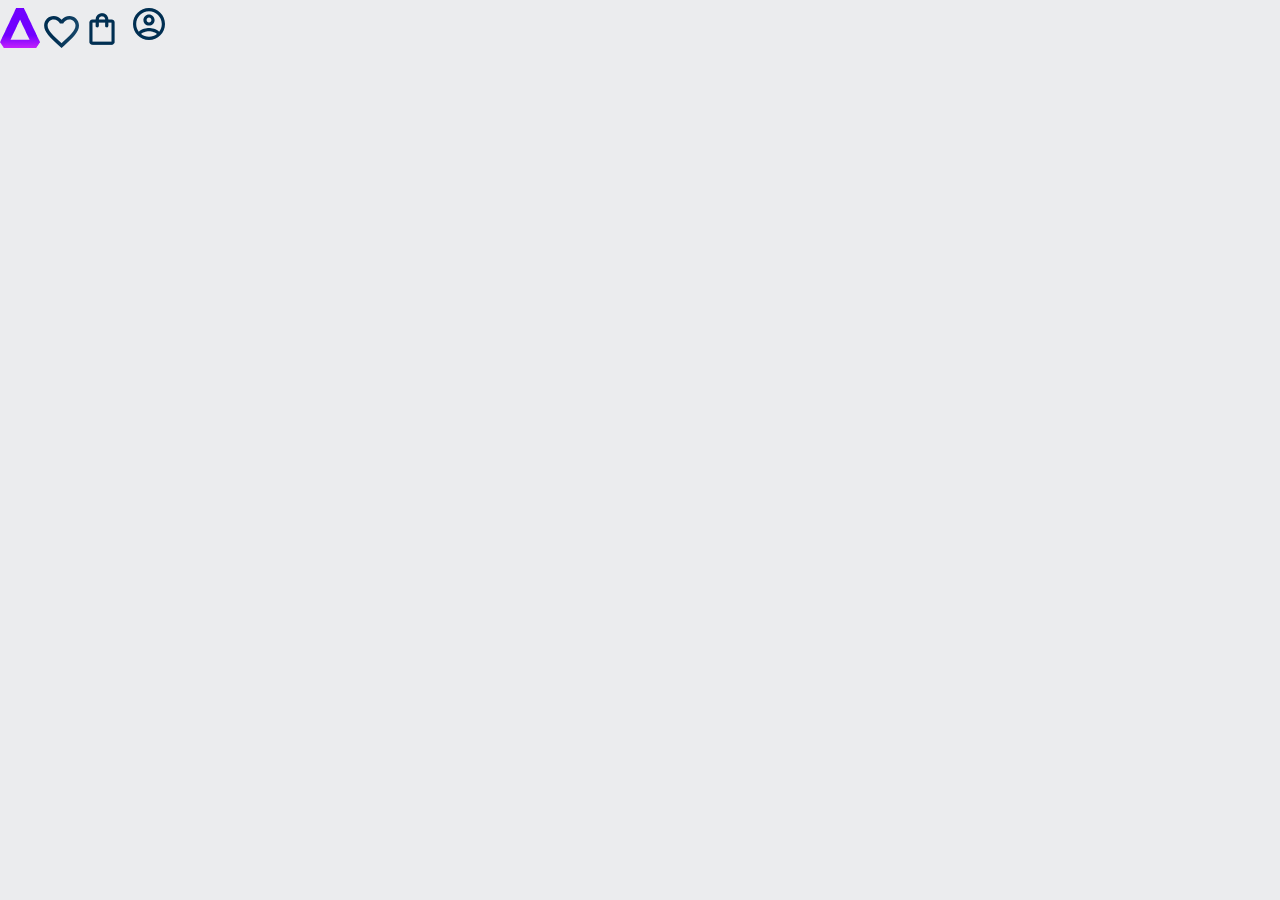
==== index.html @ 235c98c6 "inicio do projeto" ====
<!DOCTYPE html>
<html lang="pt-br">
<head>
    <meta charset="UTF-8">
    <meta http-equiv="X-UA-Compatible" content="IE=edge">
    <meta name="viewport" content="width=device-width, initial-scale=1.0">
    <title>Energia Solar e Eólica</title>
    <link rel="stylesheet" href="./reset.css">
    <link rel="stylesheet" href="./estilos.css">
</head>
<body>
    <header class="cabecalho">
       <span class="cabecalho_menu-hamburger"></span>
       <img src="./img/Polygon 1 (Stroke).png" alt="logo">
       <a href="#"><img src="./img/Favoritos.svg" alt=""></a>
       <a href="#"><img src="./img/Sacola.png" alt=""></a>
       <a href="#"><img src="./img/Usuário.svg" alt=""></a>

    </header>
    
</body>
</html>
---- estilos.css ----
:root{
    --plano-de-fundo:#EBECEE;

}


body{
    background-color:var(--plano-de-fundo);
}
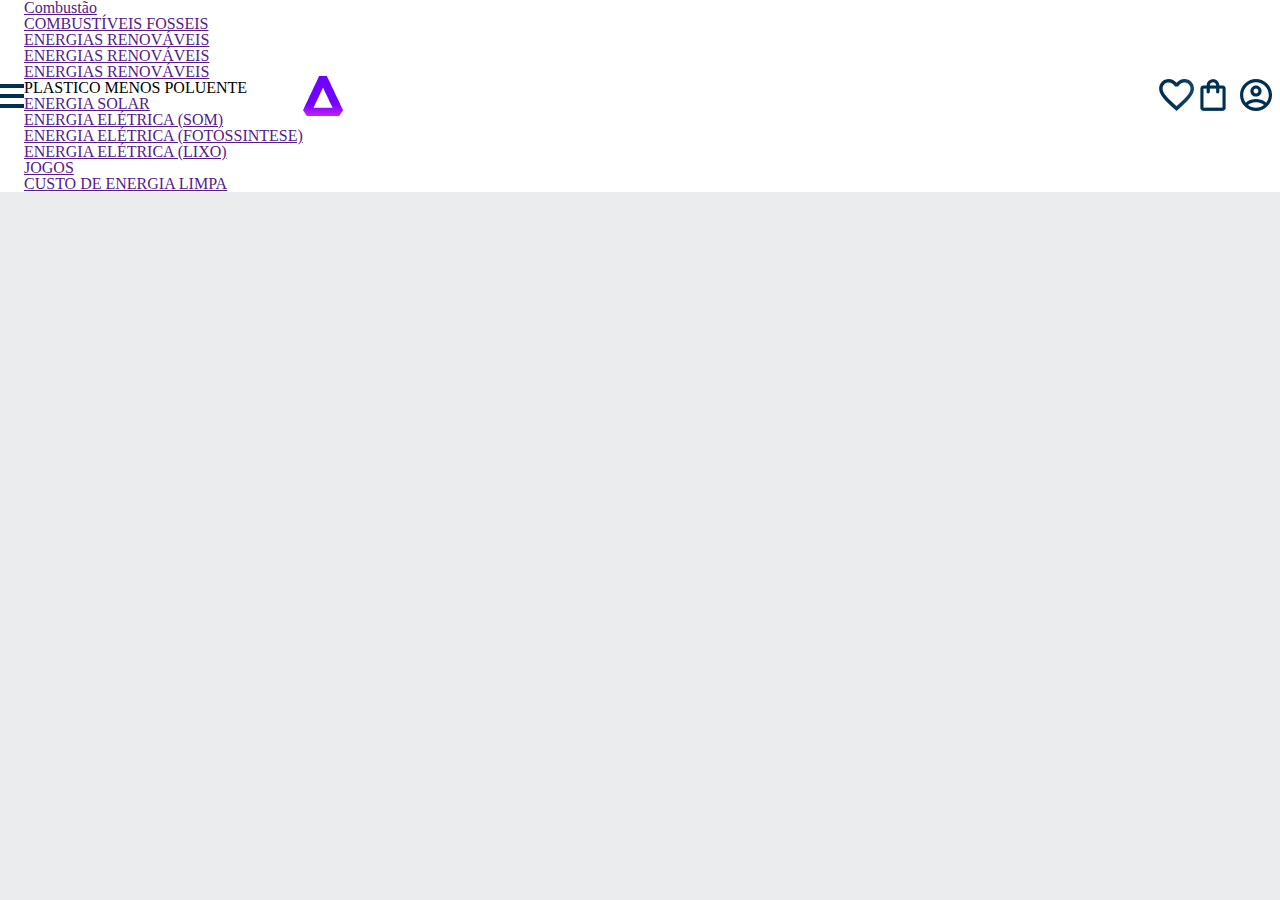
==== commit 95120536: "MENU HAMBURGER" ====
--- a/index.html
+++ b/index.html
@@ -10,12 +10,40 @@
 </head>
 <body>
     <header class="cabecalho">
+    <div class="container">
        <span class="cabecalho_menu-hamburger"></span>
+       <ul class="Categorias">
+        <li class="lista-menu__item">
+            <a href="">Combustão</a>
+        </li>
+        <li class="lista-menu__item">
+            <a href="">COMBUSTÍVEIS FOSSEIS</a>
+        </li>
+        <li class="lista-menu__item">
+            <a href="">ENERGIAS RENOVÁVEIS</a>
+        </li>
+        <li class="lista-menu__item">
+            <a href="">ENERGIAS RENOVÁVEIS</a>
+        </li>
+        <li class="lista-menu__item">
+            <a href="">ENERGIAS RENOVÁVEIS</a></li>
+        <li class="lista-menu__item">
+        </li><a href=""></a>PLASTICO MENOS POLUENTE
+        <li class="lista-menu__item"></li><a href="">ENERGIA SOLAR</a>
+        <li class="lista-menu__item"></li><a href="">ENERGIA ELÉTRICA (SOM)</a>
+        <li class="lista-menu__item"></li><a href="">ENERGIA ELÉTRICA (FOTOSSINTESE)</a>
+        <li class="lista-menu__item"></li><a href="">ENERGIA ELÉTRICA (LIXO)</a>
+        <li class="lista-menu__item"></li><a href="">JOGOS</a>
+        <li class="lista-menu__item"></li><a href="">CUSTO DE ENERGIA LIMPA</a>
+       </ul>
        <img src="./img/Polygon 1 (Stroke).png" alt="logo">
+    </div>
+    <div class="container">
        <a href="#"><img src="./img/Favoritos.svg" alt=""></a>
        <a href="#"><img src="./img/Sacola.png" alt=""></a>
        <a href="#"><img src="./img/Usuário.svg" alt=""></a>
-
+    </div>
+    
     </header>
     
 </body>
--- a/estilos.css
+++ b/estilos.css
@@ -1,6 +1,10 @@
+@import url("./estilos/header.css");
+
+
 :root{
     --plano-de-fundo:#EBECEE;
-
+    --cor-cabecalho:#ffffff;
+    --titulo-cabecalho:#EB9B00;
 }
 
 
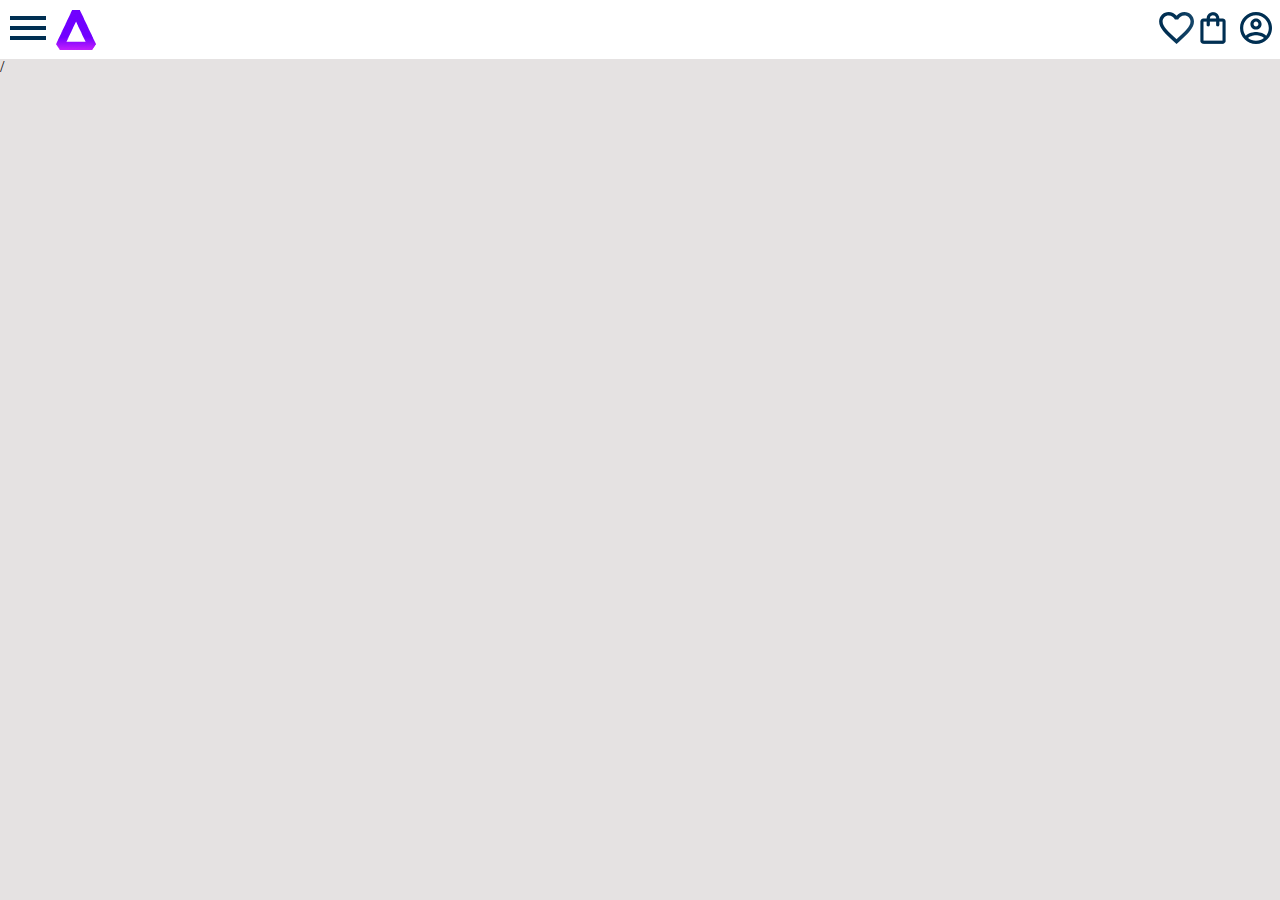
==== commit d517a000: "finalizando menu hamburger" ====
--- a/index.html
+++ b/index.html
@@ -11,30 +11,46 @@
 <body>
     <header class="cabecalho">
     <div class="container">
-       <span class="cabecalho_menu-hamburger"></span>
-       <ul class="Categorias">
-        <li class="lista-menu__item">
-            <a href="">Combustão</a>
+        <input type="checkbox" class="container--botao" id="menu">
+        <label for="menu">
+            <span class="cabecalho_menu-hamburger container--image"></span>
+
+        </label>
+       <ul class="lista-menu">
+        <li class="lista-menu__titulo">
+            Categorias
         </li>
         <li class="lista-menu__item">
-            <a href="">COMBUSTÍVEIS FOSSEIS</a>
+            <a class="lista-menu__link" href="https://math07mpo.github.io/energia.solar/">Combustão</a>
         </li>
         <li class="lista-menu__item">
-            <a href="">ENERGIAS RENOVÁVEIS</a>
+            <a class="lista-menu__link" href="https://math07mpo.github.io/energia.solar/">Combustíveis Fosseis</a>
         </li>
         <li class="lista-menu__item">
-            <a href="">ENERGIAS RENOVÁVEIS</a>
+            <a class="lista-menu__link" href="https://math07mpo.github.io/energia.solar/">Energias Renováveis</a>
         </li>
         <li class="lista-menu__item">
-            <a href="">ENERGIAS RENOVÁVEIS</a></li>
+            <a class="lista-menu__link" href="https://math07mpo.github.io/energia.solar/
+            ">Plástico Menos Poluente</a>
+        </li>
         <li class="lista-menu__item">
-        </li><a href=""></a>PLASTICO MENOS POLUENTE
-        <li class="lista-menu__item"></li><a href="">ENERGIA SOLAR</a>
-        <li class="lista-menu__item"></li><a href="">ENERGIA ELÉTRICA (SOM)</a>
-        <li class="lista-menu__item"></li><a href="">ENERGIA ELÉTRICA (FOTOSSINTESE)</a>
-        <li class="lista-menu__item"></li><a href="">ENERGIA ELÉTRICA (LIXO)</a>
-        <li class="lista-menu__item"></li><a href="">JOGOS</a>
-        <li class="lista-menu__item"></li><a href="">CUSTO DE ENERGIA LIMPA</a>
+            <a class="lista-menu__link" href="https://math07mpo.github.io/energia.solar/">Energia Solar</a>
+        </li>
+        <li class="lista-menu__item">
+            <a class="lista-menu__link" href="https://math07mpo.github.io/energia.solar/">Energia Elétrica (som)</a>
+        </li>
+        <li class="lista-menu__item">
+            <a class="lista-menu__link" href="https://math07mpo.github.io/energia.solar/">Energia Elétrica (Fotossíntese)</a>
+        </li>
+        <li class="lista-menu__item">
+            <a class="lista-menu__link" href="https://math07mpo.github.io/energia.solar/">Energia Elétrica (Lixo)</a>
+        </li>
+        <li class="lista-menu__item">
+            <a class="lista-menu__link" href="https://math07mpo.github.io/energia.solar/">Jogos</a>
+        </li>
+        <li class="lista-menu__item">
+            <a class="lista-menu__link" href="https://math07mpo.github.io/energia.solar/">Custo de Energia</a>
+        </li>
        </ul>
        <img src="./img/Polygon 1 (Stroke).png" alt="logo">
     </div>
@@ -45,6 +61,16 @@
     </div>
     
     </header>
+
+    
+    <section>
+  <p>
+      <h2>
+
+     </h2>
+  </p>
+
+    </section>
     
 </body>
-</html>+</html>/--- a/estilos.css
+++ b/estilos.css
@@ -2,9 +2,10 @@
 
 
 :root{
-    --plano-de-fundo:#EBECEE;
+    --plano-de-fundo:#e5e2e2;
     --cor-cabecalho:#ffffff;
     --titulo-cabecalho:#EB9B00;
+    --azul-degrade: linear-gradient(97.54deg, #002f52 35.49%, #326589 165.37);
 }
 
 
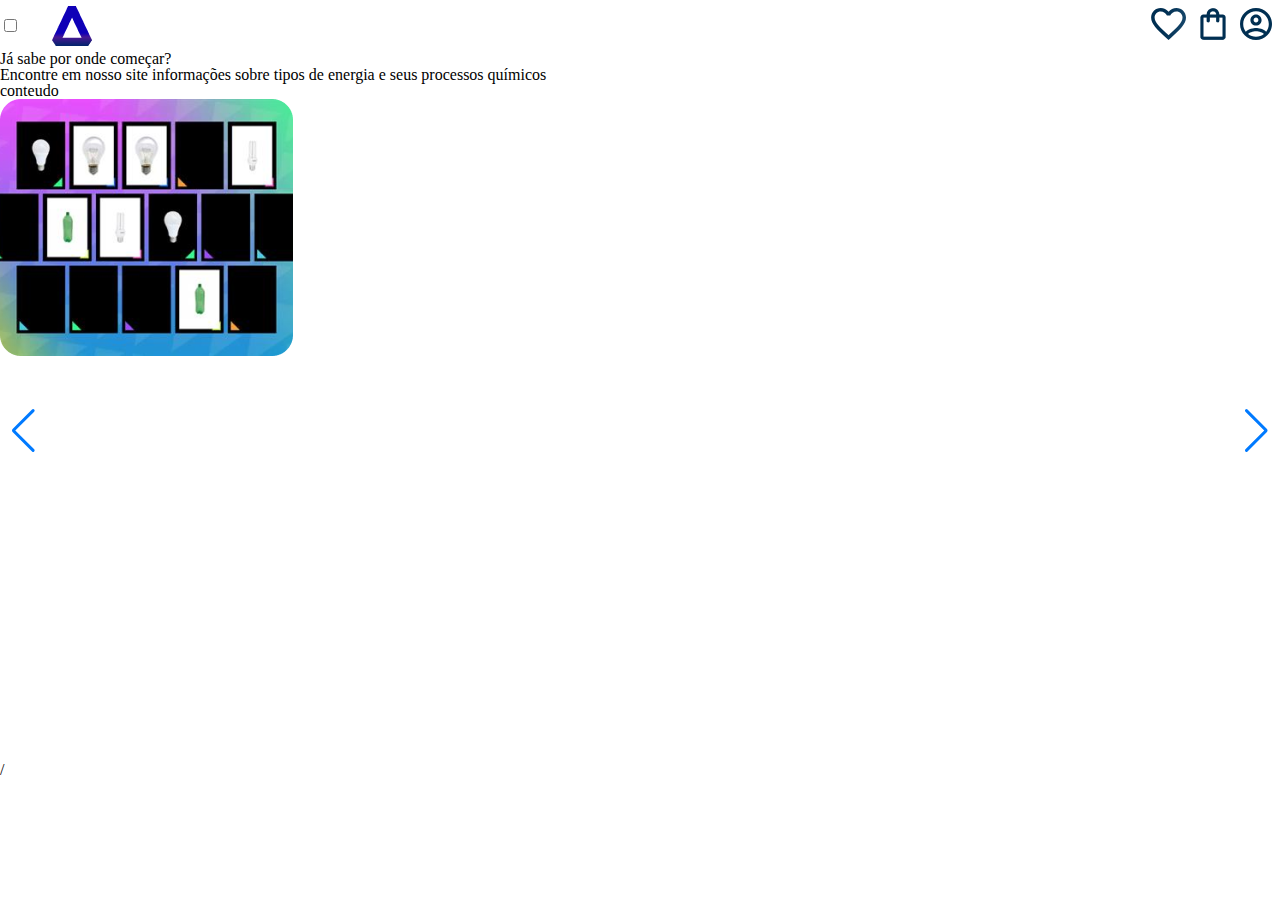
==== commit abcd1641: "finalizando carrosel" ====
--- a/index.html
+++ b/index.html
@@ -6,7 +6,13 @@
     <meta name="viewport" content="width=device-width, initial-scale=1.0">
     <title>Energia Solar e Eólica</title>
     <link rel="stylesheet" href="./reset.css">
-    <link rel="stylesheet" href="./estilos.css">
+    <link rel="stylesheet" href="./estilos/hearder.css">
+    <link
+  rel="stylesheet"
+  href="https://cdn.jsdelivr.net/npm/swiper@10/swiper-bundle.min.css"
+/>
+
+
 </head>
 <body>
     <header class="cabecalho">
@@ -21,35 +27,34 @@
             Categorias
         </li>
         <li class="lista-menu__item">
-            <a class="lista-menu__link" href="https://math07mpo.github.io/energia.solar/">Combustão</a>
+            <a href="ttps://thzn7.github.io/uso.consciente.da.energia/h">Combustão</a>
         </li>
         <li class="lista-menu__item">
-            <a class="lista-menu__link" href="https://math07mpo.github.io/energia.solar/">Combustíveis Fosseis</a>
+            <a href="ttps://thzn7.github.io/uso.consciente.da.energia/h">Combustíveis Fosseis</a>
         </li>
         <li class="lista-menu__item">
-            <a class="lista-menu__link" href="https://math07mpo.github.io/energia.solar/">Energias Renováveis</a>
+            <a href="ttps://thzn7.github.io/uso.consciente.da.energia/h">Energias Renováveis</a>
         </li>
         <li class="lista-menu__item">
-            <a class="lista-menu__link" href="https://math07mpo.github.io/energia.solar/
-            ">Plástico Menos Poluente</a>
+            <a href="ttps://thzn7.github.io/uso.consciente.da.energia/h">Plástico Menos Poluente</a>
         </li>
         <li class="lista-menu__item">
-            <a class="lista-menu__link" href="https://math07mpo.github.io/energia.solar/">Energia Solar</a>
+            <a href="ttps://thzn7.github.io/uso.consciente.da.energia/h">Energia Solar</a>
         </li>
         <li class="lista-menu__item">
-            <a class="lista-menu__link" href="https://math07mpo.github.io/energia.solar/">Energia Elétrica (som)</a>
+            <a href="ttps://thzn7.github.io/uso.consciente.da.energia/h">Energia Elétrica (som)</a>
         </li>
         <li class="lista-menu__item">
-            <a class="lista-menu__link" href="https://math07mpo.github.io/energia.solar/">Energia Elétrica (Fotossíntese)</a>
+            <a href="ttps://thzn7.github.io/uso.consciente.da.energia/h">Energia Elétrica (Fotossíntese)</a>
         </li>
         <li class="lista-menu__item">
-            <a class="lista-menu__link" href="https://math07mpo.github.io/energia.solar/">Energia Elétrica (Lixo)</a>
+            <a href="ttps://thzn7.github.io/uso.consciente.da.energia/h">Energia Elétrica (Lixo)</a>
         </li>
         <li class="lista-menu__item">
-            <a class="lista-menu__link" href="https://math07mpo.github.io/energia.solar/">Jogos</a>
+            <a href="ttps://thzn7.github.io/uso.consciente.da.energia/h">Jogos</a>
         </li>
         <li class="lista-menu__item">
-            <a class="lista-menu__link" href="https://math07mpo.github.io/energia.solar/">Custo de Energia</a>
+            <a href="ttps://thzn7.github.io/uso.consciente.da.energia/h">Custo de Energia</a>
         </li>
        </ul>
        <img src="./img/Polygon 1 (Stroke).png" alt="logo">
@@ -61,16 +66,44 @@
     </div>
     
     </header>
+    <section class="banner">
+    <h2 class="banner--titulo">Já sabe por onde começar?</h2>
+    <p class="banner--texto">Encontre em nosso site informações sobre tipos de energia e seus processos químicos</p>
+    </section>
+    <section class="carrosel">
+        <h2>conteudo</h2>
+        <!-- Slider main container -->
+<div class="swiper">
+    <!-- Additional required wrapper -->
+    <div class="swiper-wrapper">
+      <!-- Slides -->
+      <div class="swiper-slide"><img src="./img/image 33.png" alt=""></div>
+      <div class="swiper-slide"><img src="./img/image 32.png" alt=""></div>
+      <div class="swiper-slide"><img src="./img/Frame 160.png" alt=""></div>
+      ...
+    </div>
+    <!-- If we need pagination -->
+    <div class="swiper-pagination"></div>
+  
+    <!-- If we need navigation buttons -->
+    <div class="swiper-button-prev"></div>
+    <div class="swiper-button-next"></div>
+  
+    <!-- If we need scrollbar -->
+    <div class="swiper-scrollbar"></div>
+  </div>
+  <section>
+    <script src="https://cdn.jsdelivr.net/npm/swiper@10/swiper-bundle.min.js"></script>
+    <script >
+        const swiper = new Swiper('.swiper', {
+  spaceBetween: 100,
+  slidePerview: 3
+  pagination:{
+    el
+  }
 
-    
-    <section>
-  <p>
-      <h2>
-
-     </h2>
-  </p>
-
-    </section>
+});
+    </script>
     
 </body>
-</html>/+</html>/
--- a/estilos/hearder.css
+++ b/estilos/hearder.css
@@ -0,0 +1,57 @@
+.cabecalho_menu-hamburguer{
+    background-image: url("../img/Menu.svg");
+    display: inline-block;
+    width: 24px;
+    height: 24px;
+    background-repeat: no-repeat;
+    background-position: center;
+
+
+}
+
+
+.cabecalho {
+    background-color: var(--cor-cabecalho);
+    display: flex;
+    justify-content: space-between;
+    align-items: center;
+    position: relative;
+
+}
+.container{
+    display: flex;
+    align-items: center;
+}
+
+.container--image{
+    padding: 1em;
+
+}
+.lista-menu{
+    position: absolute;
+    top: 100%;
+    width: 60%;
+    display: none;
+}
+.container--botao:checked~.lista-menu{
+    display: block;
+}
+
+.lista-menu__item, .lista-menu__titulo{
+    background-color: var(--cor-cabecalho);
+    padding: 1em;
+}
+.lista-menu__titulo{
+    color: var(--titulo-cabecalho);
+    font-weight: 700;
+}
+.lista-menu__item{
+    text-transform: uppercase;
+}
+.lista-menu__link{
+    background: var(--azul-derade);
+    -webkit-background-clip: text;
+    -webkit-text-fill-color: transparent;
+    background-clip: text;
+    text-decoration: none;
+}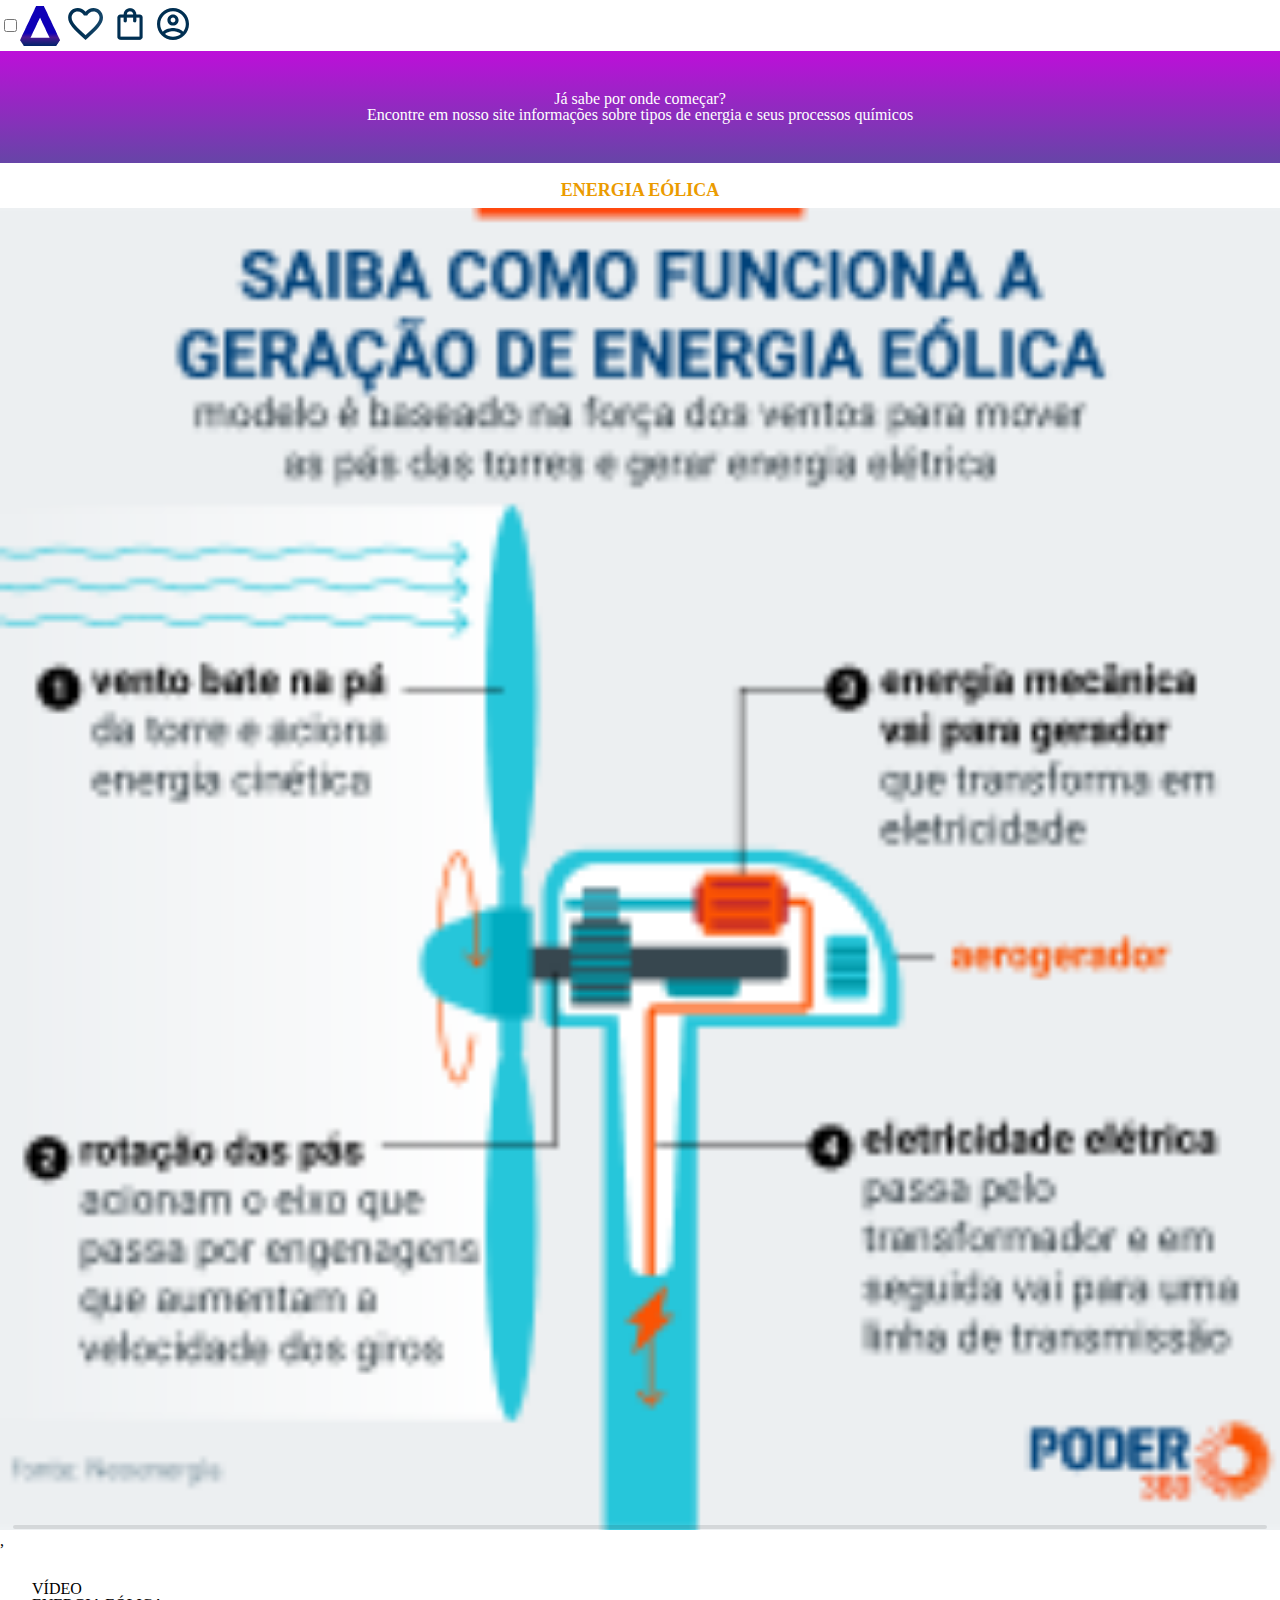
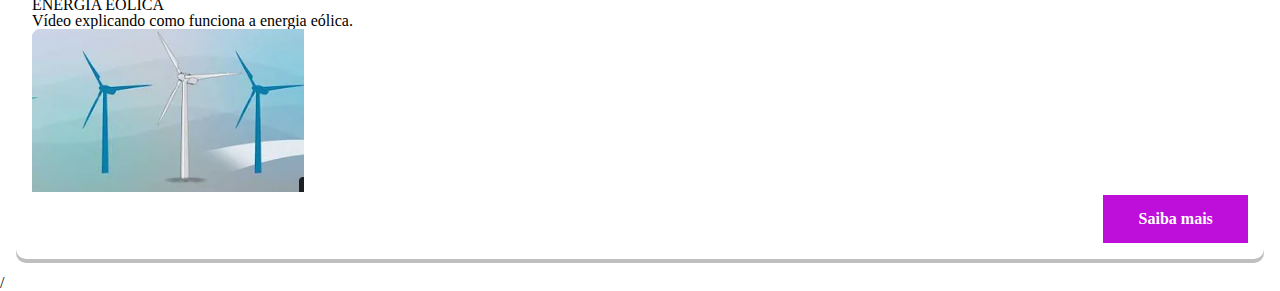
==== commit 0b0770b5: "criaçao do card" ====
--- a/index.html
+++ b/index.html
@@ -6,7 +6,7 @@
     <meta name="viewport" content="width=device-width, initial-scale=1.0">
     <title>Energia Solar e Eólica</title>
     <link rel="stylesheet" href="./reset.css">
-    <link rel="stylesheet" href="./estilos/hearder.css">
+    <link rel="stylesheet" href="./estilo.css">
     <link
   rel="stylesheet"
   href="https://cdn.jsdelivr.net/npm/swiper@10/swiper-bundle.min.css"
@@ -19,7 +19,7 @@
     <div class="container">
         <input type="checkbox" class="container--botao" id="menu">
         <label for="menu">
-            <span class="cabecalho_menu-hamburger container--image"></span>
+            <span class="cabecalho__menu-hamburger container--imagem"></span>
 
         </label>
        <ul class="lista-menu">
@@ -27,39 +27,39 @@
             Categorias
         </li>
         <li class="lista-menu__item">
-            <a href="ttps://thzn7.github.io/uso.consciente.da.energia/h">Combustão</a>
+            <a class="lista-menu__link" href="ttps://thzn7.github.io/uso.consciente.da.energia/h">Combustão</a>
         </li>
         <li class="lista-menu__item">
-            <a href="ttps://thzn7.github.io/uso.consciente.da.energia/h">Combustíveis Fosseis</a>
+            <a class="lista-menu__link" href="ttps://thzn7.github.io/uso.consciente.da.energia/h">Combustíveis Fosseis</a>
         </li>
         <li class="lista-menu__item">
-            <a href="ttps://thzn7.github.io/uso.consciente.da.energia/h">Energias Renováveis</a>
+            <a class="lista-menu__link" href="ttps://thzn7.github.io/uso.consciente.da.energia/h">Energias Renováveis</a>
         </li>
         <li class="lista-menu__item">
-            <a href="ttps://thzn7.github.io/uso.consciente.da.energia/h">Plástico Menos Poluente</a>
+            <a class="lista-menu__link" href="ttps://thzn7.github.io/uso.consciente.da.energia/h">Plástico Menos Poluente</a>
         </li>
         <li class="lista-menu__item">
-            <a href="ttps://thzn7.github.io/uso.consciente.da.energia/h">Energia Solar</a>
+            <a class="lista-menu__link" href="ttps://thzn7.github.io/uso.consciente.da.energia/h">Energia Solar</a>
         </li>
         <li class="lista-menu__item">
-            <a href="ttps://thzn7.github.io/uso.consciente.da.energia/h">Energia Elétrica (som)</a>
+            <a class="lista-menu__link" href="ttps://thzn7.github.io/uso.consciente.da.energia/h">Energia Elétrica (som)</a>
         </li>
         <li class="lista-menu__item">
-            <a href="ttps://thzn7.github.io/uso.consciente.da.energia/h">Energia Elétrica (Fotossíntese)</a>
+            <a class="lista-menu__link" href="ttps://thzn7.github.io/uso.consciente.da.energia/h">Energia Elétrica (Fotossíntese)</a>
         </li>
         <li class="lista-menu__item">
-            <a href="ttps://thzn7.github.io/uso.consciente.da.energia/h">Energia Elétrica (Lixo)</a>
+            <a class="lista-menu__link" href="ttps://thzn7.github.io/uso.consciente.da.energia/h">Energia Elétrica (Lixo)</a>
         </li>
         <li class="lista-menu__item">
-            <a href="ttps://thzn7.github.io/uso.consciente.da.energia/h">Jogos</a>
+            <a class="lista-menu__link" href="ttps://thzn7.github.io/uso.consciente.da.energia/h">Jogos</a>
         </li>
         <li class="lista-menu__item">
-            <a href="ttps://thzn7.github.io/uso.consciente.da.energia/h">Custo de Energia</a>
+            <a class="lista-menu__link" href="ttps://thzn7.github.io/uso.consciente.da.energia/h">Custo de Energia</a>
         </li>
        </ul>
        <img src="./img/Polygon 1 (Stroke).png" alt="logo">
-    </div>
-    <div class="container">
+    
+    
        <a href="#"><img src="./img/Favoritos.svg" alt=""></a>
        <a href="#"><img src="./img/Sacola.png" alt=""></a>
        <a href="#"><img src="./img/Usuário.svg" alt=""></a>
@@ -70,40 +70,67 @@
     <h2 class="banner--titulo">Já sabe por onde começar?</h2>
     <p class="banner--texto">Encontre em nosso site informações sobre tipos de energia e seus processos químicos</p>
     </section>
+
     <section class="carrosel">
-        <h2>conteudo</h2>
+        <h2 class="carrosel--titulo">ENERGIA EÓLICA</h2>
         <!-- Slider main container -->
 <div class="swiper">
     <!-- Additional required wrapper -->
     <div class="swiper-wrapper">
       <!-- Slides -->
-      <div class="swiper-slide"><img src="./img/image 33.png" alt=""></div>
-      <div class="swiper-slide"><img src="./img/image 32.png" alt=""></div>
-      <div class="swiper-slide"><img src="./img/Frame 160.png" alt=""></div>
+      <div class="swiper-slide"><img src="./img/image 28.png" alt=""></div>
+      <div class="swiper-slide"><img src="./img/image 29.png" alt=""></div>
+      <div class="swiper-slide"><img src="./img/image 35 (1).png" alt=""></div>
+      <div class="swiper-slide"><img src="./img/image 36.png" alt=""></div>
       ...
     </div>
     <!-- If we need pagination -->
     <div class="swiper-pagination"></div>
   
-    <!-- If we need navigation buttons -->
-    <div class="swiper-button-prev"></div>
-    <div class="swiper-button-next"></div>
-  
+    
     <!-- If we need scrollbar -->
     <div class="swiper-scrollbar"></div>
   </div>
+  ,<div class="card">
+    <!-- 1 linha-->
+        <div class="card--decricao">
+            <div class="descricao">
+                <h3 class="descricao--titulo">VÍDEO</h3>
+                <h2 class="descricao--titulo">ENERGIA EÓLICA </h2>
+                <p class="descricao--titulo">Vídeo explicando como funciona a energia eólica.</p>
+            </div>
+    <!-- 2 coluna-->
+           <a href="https://www.youtube.com/watch?v=ekfFM-uWh5k" target="_blank" rel="noopener noreferrer"> <img src="./img/IMG VIDEO.png" class="descricao--imagem" alt=""></a>
+        </div>
+    <!-- 2 linha-->
+    <div class="card--botoes">
+        <ul class="botoes">
+            <li></li>
+            <li></li>
+        </ul>
+        <!-- 2 coluna-->
+            <a href="#" class="botoes--ancora">Saiba mais</a>
+    </div>
+    </div>
   <section>
     <script src="https://cdn.jsdelivr.net/npm/swiper@10/swiper-bundle.min.js"></script>
     <script >
         const swiper = new Swiper('.swiper', {
   spaceBetween: 100,
-  slidePerview: 3
-  pagination:{
-    el
-  }
+  slidePerview: 3,
+   pagination:{
+    el:'swiper-pagination',
+    type: "bullets"
+
+
+
+}
+
 
 });
-    </script>
+
+</script>
     
 </body>
 </html>/
+
--- a/estilo.css
+++ b/estilo.css
@@ -0,0 +1,19 @@
+@import url("./estilos/hearder.css");
+@import url("./estilos/banner.css");
+@import url("./estilos/carrosel.css");
+
+
+
+:root{
+    --plano-de-fundo:#ffffff;
+    --cor-cabecalho: #ffffff;
+    --titulo-cabecalho: #EB9B00;
+    --azul-degrade: linear-gradient(#bd0fd9,#326589 160%);
+    --cor-texto: rgb(0, 0, 0);
+    --texto-secundario:#BD0FD9;
+    --cor-texto:#ffffff;
+}
+
+body{
+    background-color: var(--plano-de-fundo);
+}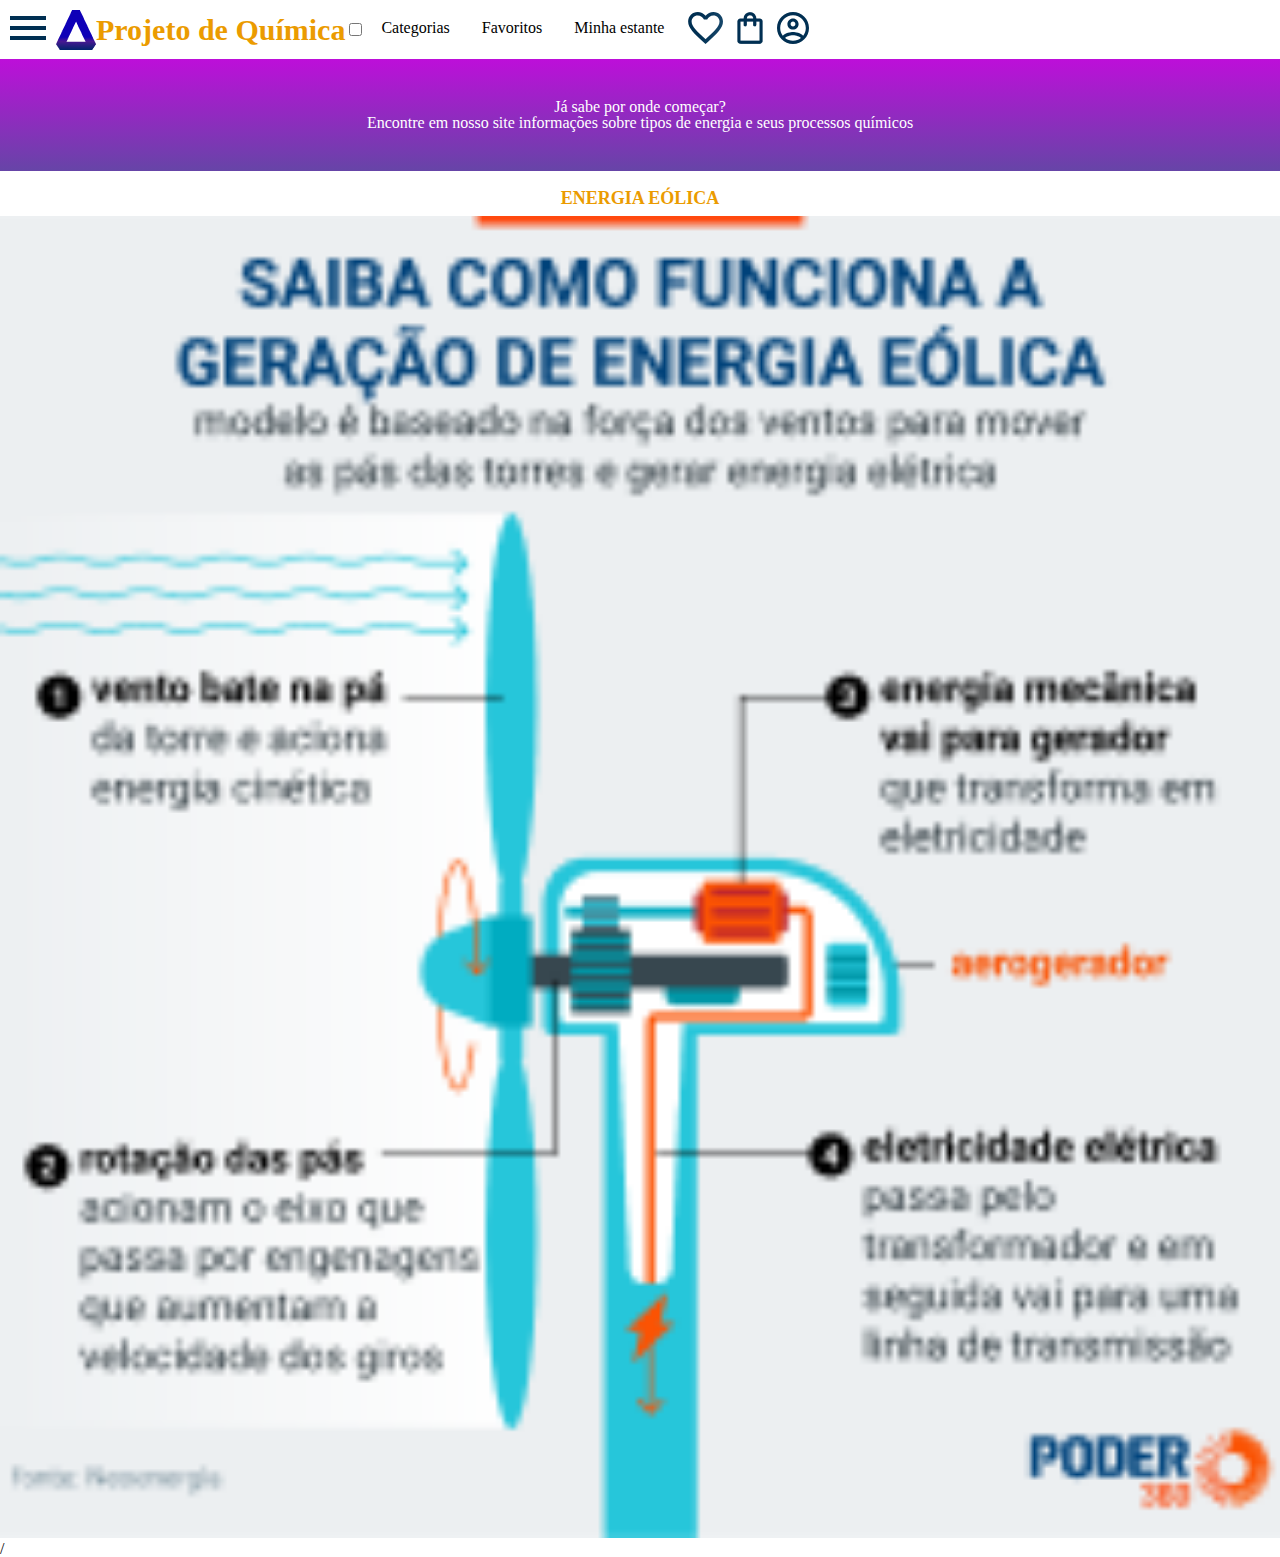
==== commit ca655737: "arrumando header" ====
--- a/index.html
+++ b/index.html
@@ -58,8 +58,22 @@
         </li>
        </ul>
        <img src="./img/Polygon 1 (Stroke).png" alt="logo">
-    
-    
+    <h1 class="container--titulo"> <b>Projeto de Química</b></h1>
+    <ul class="opcoes">
+        <input type="checkbox" id="opcoes--menu" class="opcoes--botao"> 
+        <label for="opcoes--menu">
+        <li class="opcoes--item">Categorias</li>
+    </label>
+
+
+
+
+        <li class="opcoes--item">Favoritos</li>
+        <li class="opcoes--item">Minha estante</li>
+
+    </ul>
+
+
        <a href="#"><img src="./img/Favoritos.svg" alt=""></a>
        <a href="#"><img src="./img/Sacola.png" alt=""></a>
        <a href="#"><img src="./img/Usuário.svg" alt=""></a>
@@ -82,29 +96,9 @@
       <div class="swiper-slide"><img src="./img/image 29.png" alt=""></div>
       <div class="swiper-slide"><img src="./img/image 35 (1).png" alt=""></div>
       <div class="swiper-slide"><img src="./img/image 36.png" alt=""></div>
-      ...
-    </div>
-    <!-- If we need pagination -->
-    <div class="swiper-pagination"></div>
-  
-    
-    <!-- If we need scrollbar -->
-    <div class="swiper-scrollbar"></div>
-  </div>
-  ,<div class="card">
-    <!-- 1 linha-->
-        <div class="card--decricao">
-            <div class="descricao">
-                <h3 class="descricao--titulo">VÍDEO</h3>
-                <h2 class="descricao--titulo">ENERGIA EÓLICA </h2>
-                <p class="descricao--titulo">Vídeo explicando como funciona a energia eólica.</p>
-            </div>
-    <!-- 2 coluna-->
-           <a href="https://www.youtube.com/watch?v=ekfFM-uWh5k" target="_blank" rel="noopener noreferrer"> <img src="./img/IMG VIDEO.png" class="descricao--imagem" alt=""></a>
-        </div>
-    <!-- 2 linha-->
+      ...screenscreen
     <div class="card--botoes">
-        <ul class="botoes">
+        <ul class="botoes">screen
             <li></li>
             <li></li>
         </ul>
@@ -127,7 +121,7 @@
 }
 
 
-});
+});screen
 
 </script>
     
--- a/estilo.css
+++ b/estilo.css
@@ -1,4 +1,4 @@
-@import url("./estilos/hearder.css");
+@import url("./estilos/header.css");
 @import url("./estilos/banner.css");
 @import url("./estilos/carrosel.css");
 
